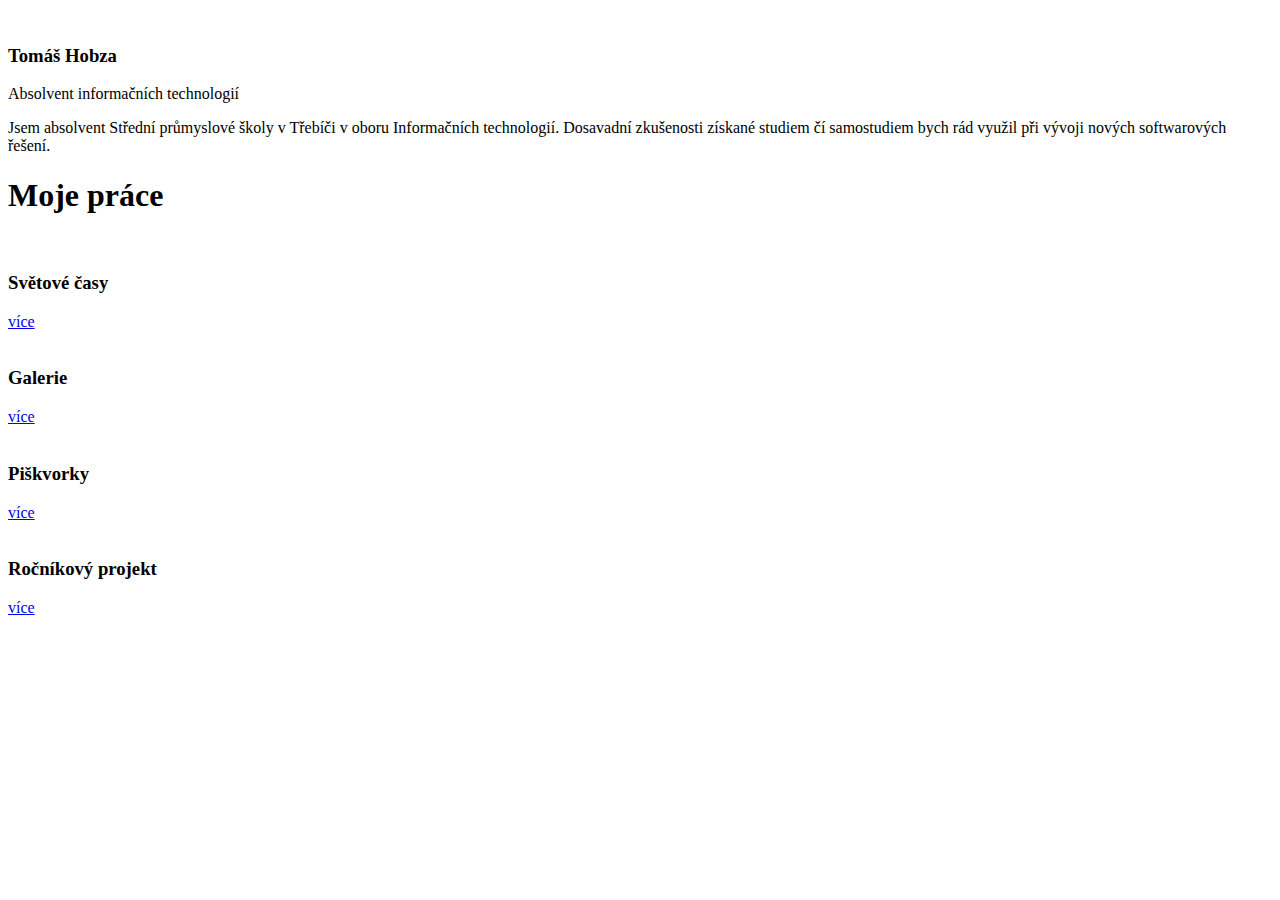
==== portfolio/index.html @ df60e8bf "Add files via upload" ====
<!DOCTYPE html>
<html lang="en">
<head>
    <meta charset="UTF-8">
    <meta name="viewport" content="width=device-width, initial-scale=1.0">
    <title>Portfolio</title>

    
    <link rel="stylesheet" href="css/style.css">

</head>
<body>
<!-- home section starts  -->

<section class="home">

    <div class="image">
        <img src="images/foteccka.jpg" alt="">
    </div>

    <div class="content">
        <h3>Tomáš Hobza</h3>
        <span>Absolvent informačních technologií</span>
        <p>Jsem absolvent Střední průmyslové školy v Třebíči v oboru Informačních technologií.
            Dosavadní zkušenosti získané studiem čí samostudiem bych rád využil při vývoji
            nových softwarových řešení.</p>
        
    </div>

</section>

<!-- home section ends -->
<!-- portfolio section starts  -->

<section class="portfolio">

    <h1 class="heading"> <span>Moje</span> práce </h1>

    <div class="box-container">

        <div class="box">
            <img src="images/svetove-casy.png" alt="">
            <div class="content">
                <h3>Světové časy</h3>
                <a href="https://naemazam.github.io/CheatSheets-Hub/">více</a>
            </div>
        </div>

        <div class="box">
            <img src="images/galerie.png" alt="">
            <div class="content">
                <h3>Galerie</h3>
                <a href="https://naemazam.github.io/COVID-19_Fighter/">více</a>
            </div>
        </div>
       
        <div class="box">
            <img src="images/piskvorky.png" alt="">
            <div class="content">
                <h3>Piškvorky</h3>
                <a href="https://naemazam.github.io/Online-Chess/">více</a>
            </div>
        </div>

        <div class="box">
            <img src="images/ROP.png" alt="">
            <div class="content">
                <h3>Ročníkový projekt</h3>
                <a href="https://need-linux.github.io/">více</a>
            </div>
        </div>

    </div>

    
    
</section>

<!-- portfolio section ends -->
</body>
</html>
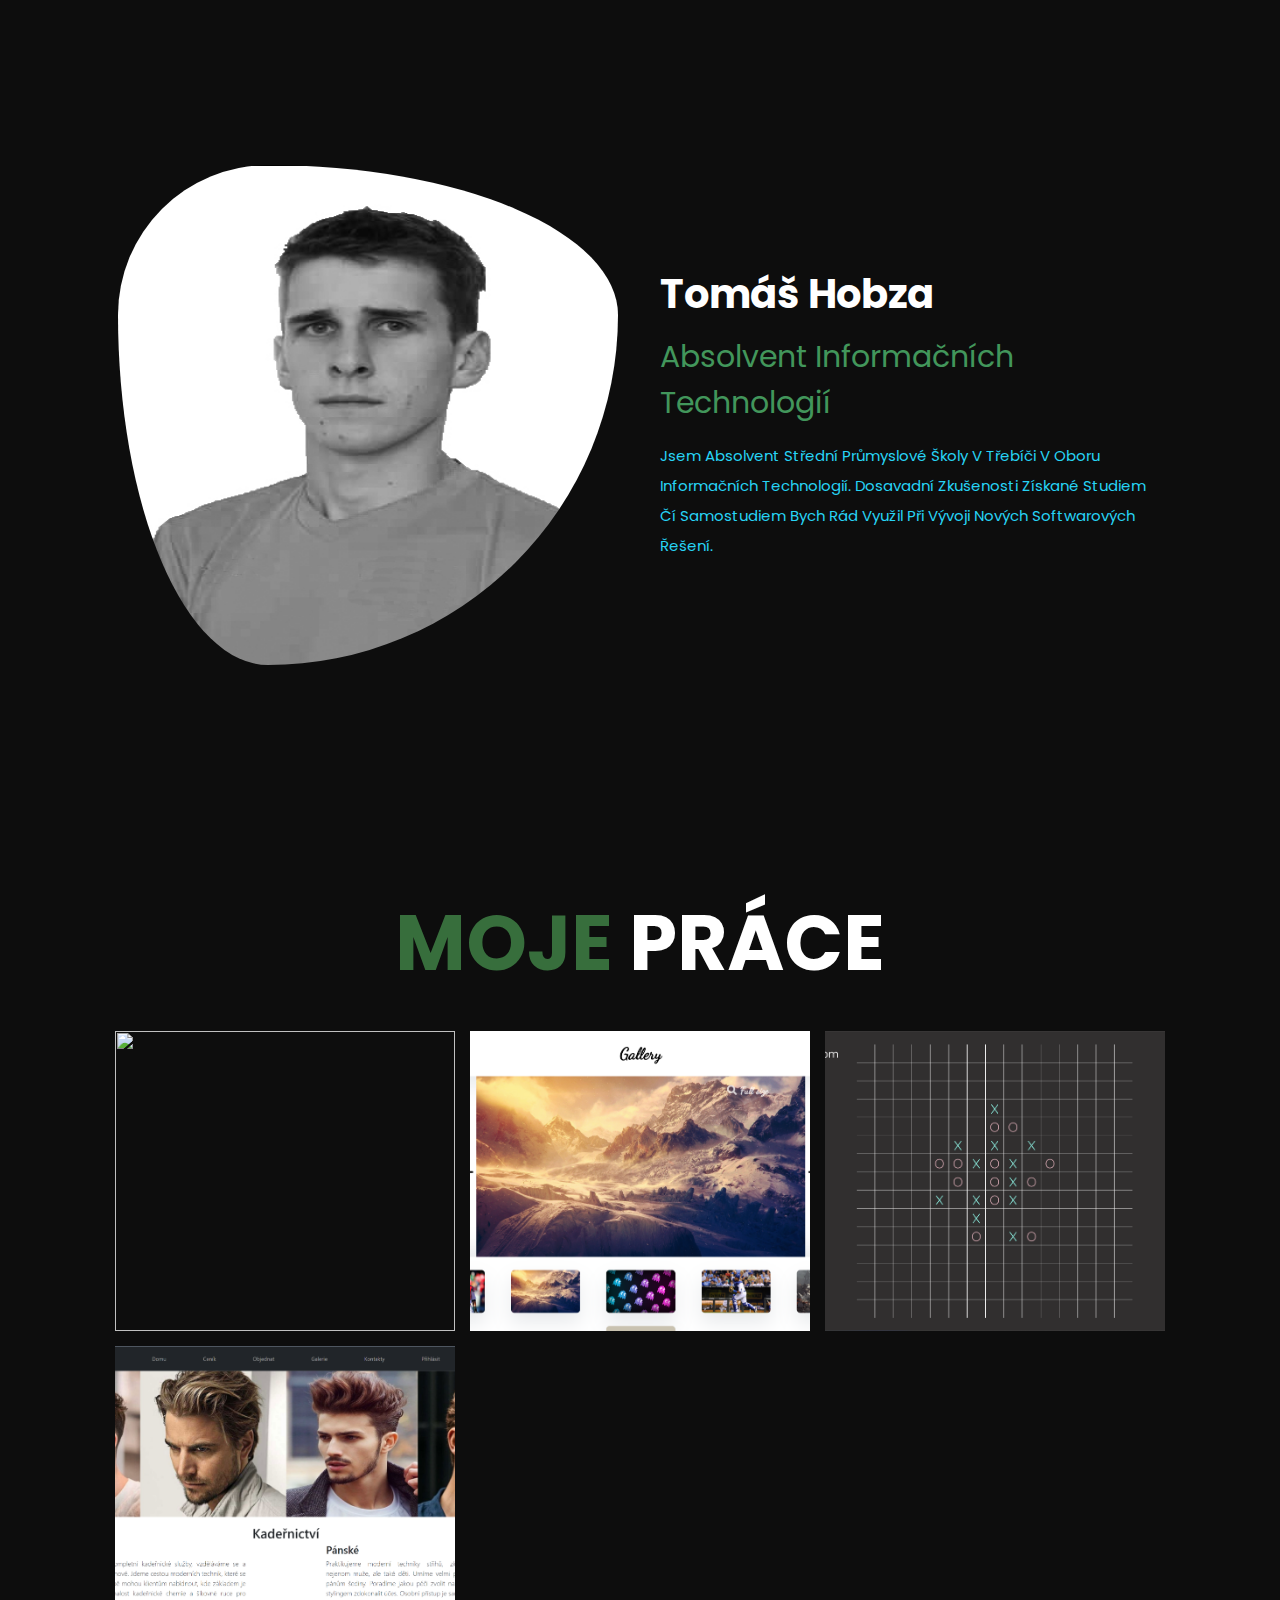
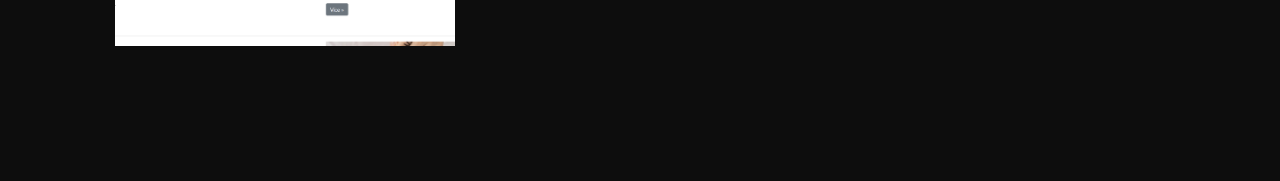
==== commit 8aea5b8d: "Add files via upload" ====
--- a/portfolio/index.html
+++ b/portfolio/index.html
@@ -42,7 +42,7 @@
             <img src="images/svetove-casy.png" alt="">
             <div class="content">
                 <h3>Světové časy</h3>
-                <a href="https://naemazam.github.io/CheatSheets-Hub/">více</a>
+                <a href="https://hobzatomas.github.io/skola-projekty/svetove-casy/">více</a>
             </div>
         </div>
 
@@ -50,7 +50,7 @@
             <img src="images/galerie.png" alt="">
             <div class="content">
                 <h3>Galerie</h3>
-                <a href="https://naemazam.github.io/COVID-19_Fighter/">více</a>
+                <a href="https://hobzatomas.github.io/skola-projekty/galerie/">více</a>
             </div>
         </div>
        
@@ -58,7 +58,7 @@
             <img src="images/piskvorky.png" alt="">
             <div class="content">
                 <h3>Piškvorky</h3>
-                <a href="https://naemazam.github.io/Online-Chess/">více</a>
+                <a href="https://hobzatomas.github.io/skola-projekty/piskvorky/">více</a>
             </div>
         </div>
 
@@ -66,7 +66,7 @@
             <img src="images/ROP.png" alt="">
             <div class="content">
                 <h3>Ročníkový projekt</h3>
-                <a href="https://need-linux.github.io/">více</a>
+                <a href="https://hobzatomas.github.io/skola-projekty/rop/">více</a>
             </div>
         </div>
 
--- a/portfolio/css/style.css
+++ b/portfolio/css/style.css
@@ -0,0 +1,333 @@
+@import url("https://fonts.googleapis.com/css2?family=Poppins:wght@100;300;400;500;600;700&display=swap");
+* {
+  font-family: 'Poppins', sans-serif;
+  margin: 0;
+  padding: 0;
+  -webkit-box-sizing: border-box;
+          box-sizing: border-box;
+  text-decoration: none;
+  outline: none;
+  border: none;
+  text-transform: capitalize;
+}
+
+html {
+  font-size: 62.5%;
+  overflow-x: hidden;
+}
+
+html::-webkit-scrollbar {
+  width: 1rem;
+}
+
+
+html::-webkit-scrollbar-thumb {
+  background: #00ddff;
+  border-radius: 5rem;
+}
+
+body {
+  background: #0d0d0d;
+  padding-bottom: 6.5rem;
+}
+
+section {
+  padding: 5rem 9%;
+}
+
+.heading {
+  text-align: center;
+  font-size: 6vw;
+  color: #fff;
+  margin-bottom: 3rem;
+  text-transform: uppercase;
+}
+
+.heading span {
+  text-transform: uppercase;
+  color: #376e3c;
+}
+
+.btn {
+  display: inline-block;
+  margin-top: 1rem;
+  border-radius: 5rem;
+  background: #1a5c31;
+  padding: .7rem;
+  font-size: 1.7rem;
+  color: #05f2f2;
+  padding-left: 2rem;
+}
+
+.btn i {
+  height: 4rem;
+  width: 4rem;
+  line-height: 4rem;
+  font-size: 1.7rem;
+  text-align: center;
+  background: #242b2b;
+  color: #20d0d6;
+  border-radius: 50%;
+  margin-left: 1rem;
+  -webkit-transition: .2s linear;
+  transition: .2s linear;
+}
+
+.btn:hover i {
+  margin-left: 2rem;
+}
+
+.home {
+  display: -webkit-box;
+  display: -ms-flexbox;
+  display: flex;
+  -webkit-box-align: center;
+      -ms-flex-align: center;
+          align-items: center;
+  -ms-flex-wrap: wrap;
+      flex-wrap: wrap;
+  gap: 4rem;
+  min-height: calc(100vh - 6.5rem);
+}
+
+.home .image {
+  -webkit-box-flex: 1;
+      -ms-flex: 1 1 42rem;
+          flex: 1 1 42rem;
+  text-align: center;
+}
+
+.home .image img {
+  height: 50rem;
+  width: 50rem;
+  border-radius: 30% 70% 70% 30% / 30% 30% 70% 70%;
+}
+
+.home .content {
+  -webkit-box-flex: 1;
+      -ms-flex: 1 1 42rem;
+          flex: 1 1 42rem;
+}
+
+.home .content h3 {
+  color: #fff;
+  font-size: 4rem;
+  padding-bottom: .5rem;
+}
+
+.home .content span {
+  font-size: 3rem;
+  color: #42965b;
+  padding: .5rem 0;
+  display: block;
+}
+
+.home .content p {
+  font-size: 1.5rem;
+  color: #27d4f5;
+  padding: 1rem 0;
+  line-height: 2;
+}
+
+.about .row {
+  display: -webkit-box;
+  display: -ms-flexbox;
+  display: flex;
+  -webkit-box-align: center;
+      -ms-flex-align: center;
+          align-items: center;
+  -ms-flex-wrap: wrap;
+      flex-wrap: wrap;
+  gap: 2rem;
+}
+
+.about .row .info-container {
+  -webkit-box-flex: 1;
+      -ms-flex: 1 1 42rem;
+          flex: 1 1 42rem;
+}
+
+.about .row .info-container h1 {
+  font-size: 3rem;
+  color: #fff;
+  text-transform: uppercase;
+  padding-bottom: 1rem;
+}
+
+.about .row .info-container .box-container {
+  padding: 1rem 0;
+  display: -webkit-box;
+  display: -ms-flexbox;
+  display: flex;
+  -ms-flex-wrap: wrap;
+      flex-wrap: wrap;
+  gap: 2rem;
+}
+
+.about .row .info-container .box-container .box {
+  -webkit-box-flex: 1;
+      -ms-flex: 1 1 20rem;
+          flex: 1 1 20rem;
+}
+
+.about .row .info-container .box-container .box h3 {
+  font-size: 1.7rem;
+  color: #fff;
+  padding: 1rem 0;
+  font-weight: normal;
+}
+
+.about .row .info-container .box-container .box h3 span {
+  color: #00a6ff;
+}
+
+.about .row .count-container {
+  -webkit-box-flex: 1;
+      -ms-flex: 1 1 42rem;
+          flex: 1 1 42rem;
+  display: -webkit-box;
+  display: -ms-flexbox;
+  display: flex;
+  -ms-flex-wrap: wrap;
+      flex-wrap: wrap;
+  gap: 2rem;
+}
+
+.about .row .count-container .box {
+  -webkit-box-flex: 1;
+      -ms-flex: 1 1 20rem;
+          flex: 1 1 20rem;
+  padding: 3rem 4rem;
+  border-radius: .5rem;
+  background: #1a1a1a;
+  -webkit-box-shadow: 0 0.5rem 1rem rgba(0, 0, 0, 0.7);
+          box-shadow: 0 0.5rem 1rem rgba(0, 0, 0, 0.7);
+}
+
+.about .row .count-container .box h3 {
+  font-size: 5rem;
+  color: #2fc23c;
+}
+
+.about .row .count-container .box p {
+  font-size: 2rem;
+  color: #23dbd5;
+}
+
+
+.portfolio {
+  text-align: center;
+}
+
+.portfolio .box-container {
+  display: -ms-grid;
+  display: grid;
+  -ms-grid-columns: (minmax(31rem, 1fr))[auto-fit];
+      grid-template-columns: repeat(auto-fit, minmax(31rem, 1fr));
+  gap: 1.5rem;
+  margin-bottom: 2rem;
+}
+
+.portfolio .box-container .box {
+  height: 30rem;
+  overflow: hidden;
+  position: relative;
+}
+
+.portfolio .box-container .box:hover .content {
+  -webkit-transform: translateY(0%);
+          transform: translateY(0%);
+}
+
+.portfolio .box-container .box img {
+  height: 100%;
+  width: 100%;
+  -o-object-fit: cover;
+     object-fit: cover;
+}
+
+.portfolio .box-container .box .content {
+  position: absolute;
+  top: 0;
+  left: 0;
+  height: 100%;
+  width: 100%;
+  background: #1a1a1a;
+  display: -webkit-box;
+  display: -ms-flexbox;
+  display: flex;
+  -webkit-box-orient: vertical;
+  -webkit-box-direction: normal;
+      -ms-flex-flow: column;
+          flex-flow: column;
+  -webkit-box-align: center;
+      -ms-flex-align: center;
+          align-items: center;
+  -webkit-box-pack: center;
+      -ms-flex-pack: center;
+          justify-content: center;
+  padding: 2rem;
+  -webkit-transform: translateY(-100%);
+          transform: translateY(-100%);
+  -webkit-transition: .2s linear;
+  transition: .2s linear;
+}
+
+.portfolio .box-container .box .content h3 {
+  font-size: 2.5rem;
+  color: #fff;
+  text-transform: uppercase;
+  font-weight: normal;
+}
+
+.portfolio .box-container .box .content p {
+  padding: 1rem 0;
+  font-size: 1.5rem;
+  line-height: 2;
+  color: #aaa;
+}
+
+.portfolio .box-container .box .content a {
+  font-size: 2rem;
+  color: #28a5b8;
+}
+
+.portfolio .box-container .box .content a:hover {
+  color: #fff;
+}
+
+
+@media (max-width: 1200px) {
+  html {
+    font-size: 55%;
+  }
+  section {
+    padding: 3rem 2rem;
+  }
+}
+
+@media (max-width: 768px) {
+  .heading {
+    font-size: 12vw;
+  }
+  .home {
+    text-align: center;
+    gap: 2rem;
+  }
+  .home .image img {
+    height: 30rem;
+    width: 30rem;
+  }
+  .home .content h3 {
+    font-size: 3rem;
+  }
+  .home .content span {
+    font-size: 2.5rem;
+  }
+}
+
+@media (max-width: 450px) {
+  html {
+    font-size: 50%;
+  }
+}
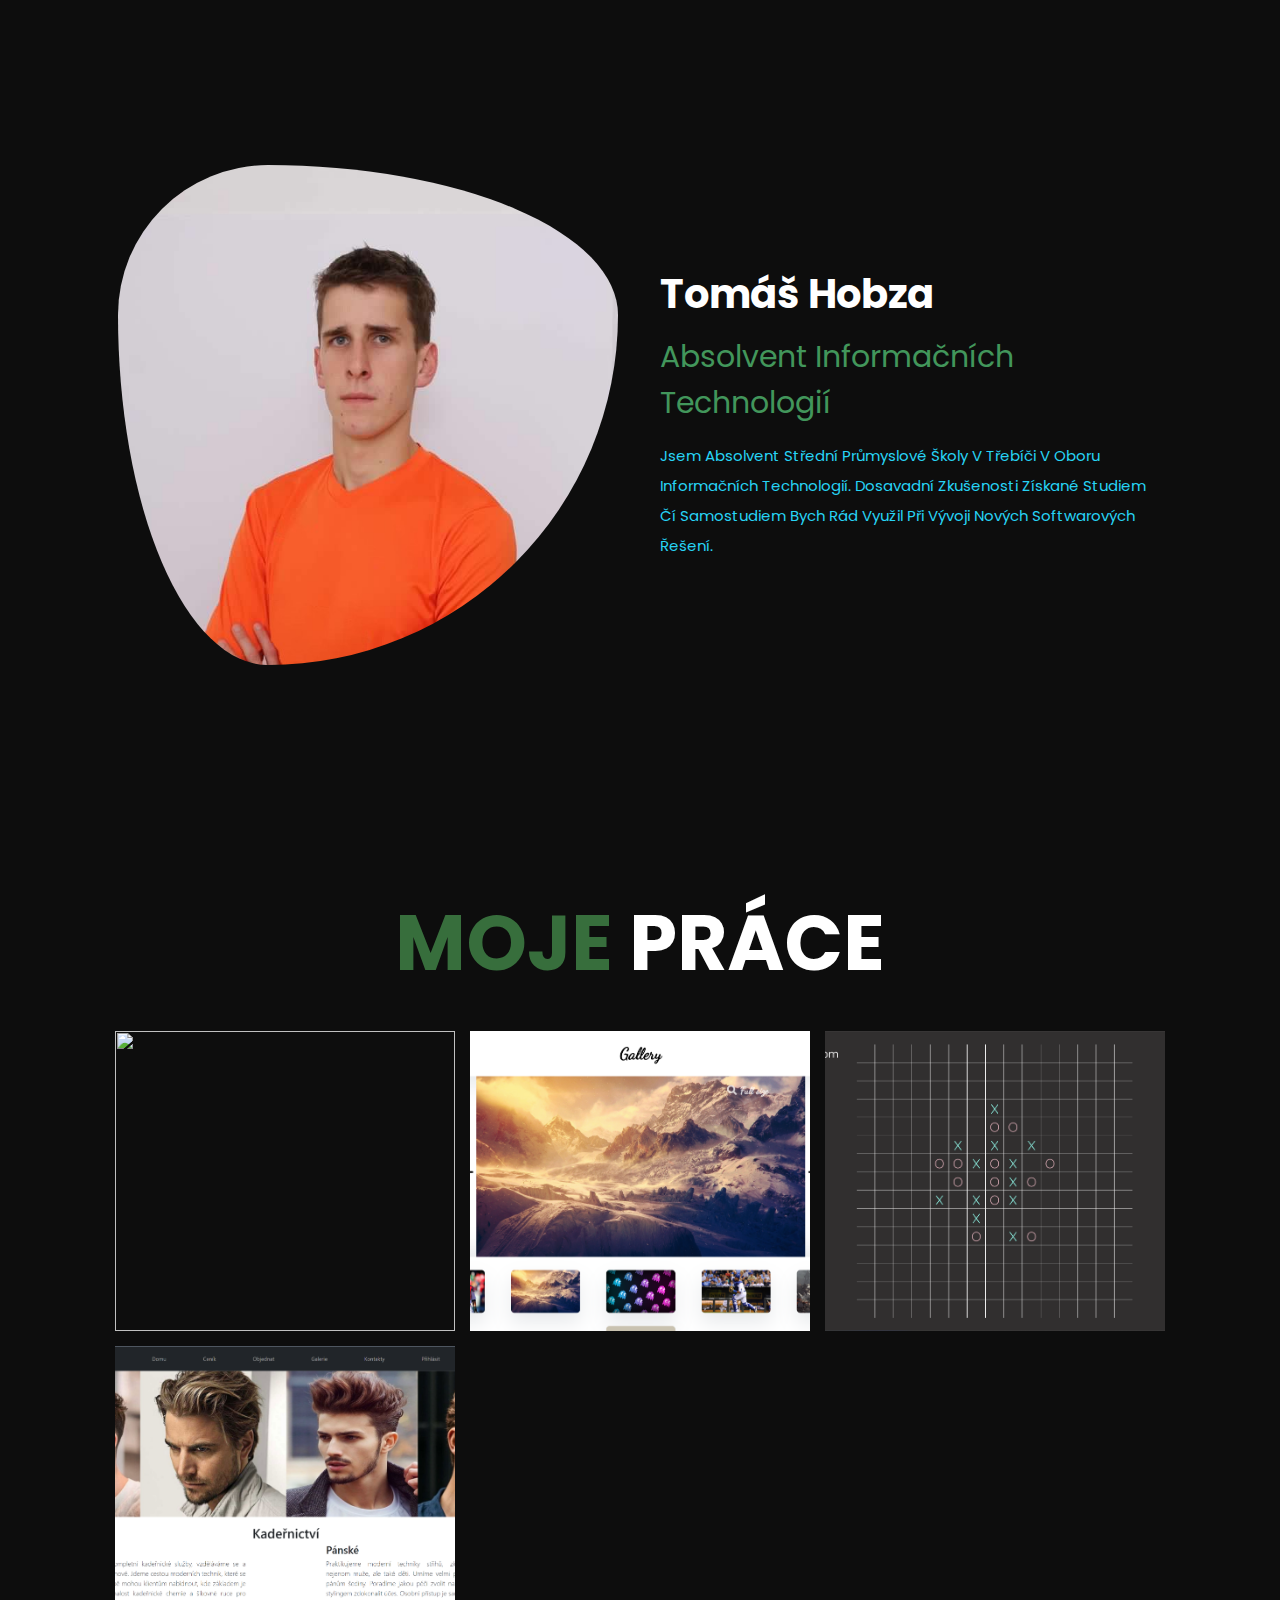
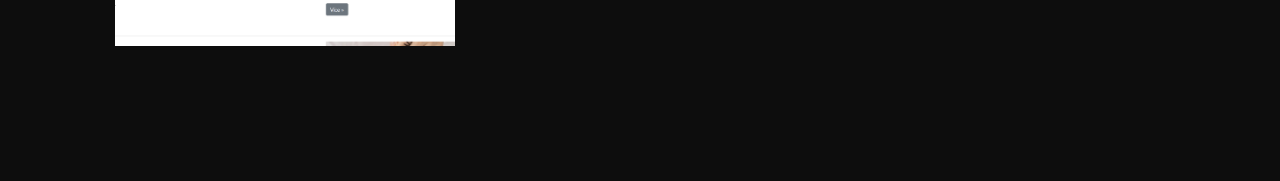
==== commit f634823e: "Add files via upload" ====
--- a/portfolio/index.html
+++ b/portfolio/index.html
@@ -15,7 +15,7 @@
 <section class="home">
 
     <div class="image">
-        <img src="images/foteccka.jpg" alt="">
+        <img src="images/fotka.jpg" alt="">
     </div>
 
     <div class="content">
@@ -66,7 +66,7 @@
             <img src="images/ROP.png" alt="">
             <div class="content">
                 <h3>Ročníkový projekt</h3>
-                <a href="https://hobzatomas.github.io/skola-projekty/rop/">více</a>
+                <a href="http://hobza.9e.cz/ROP/index.php">více</a>
             </div>
         </div>
 
